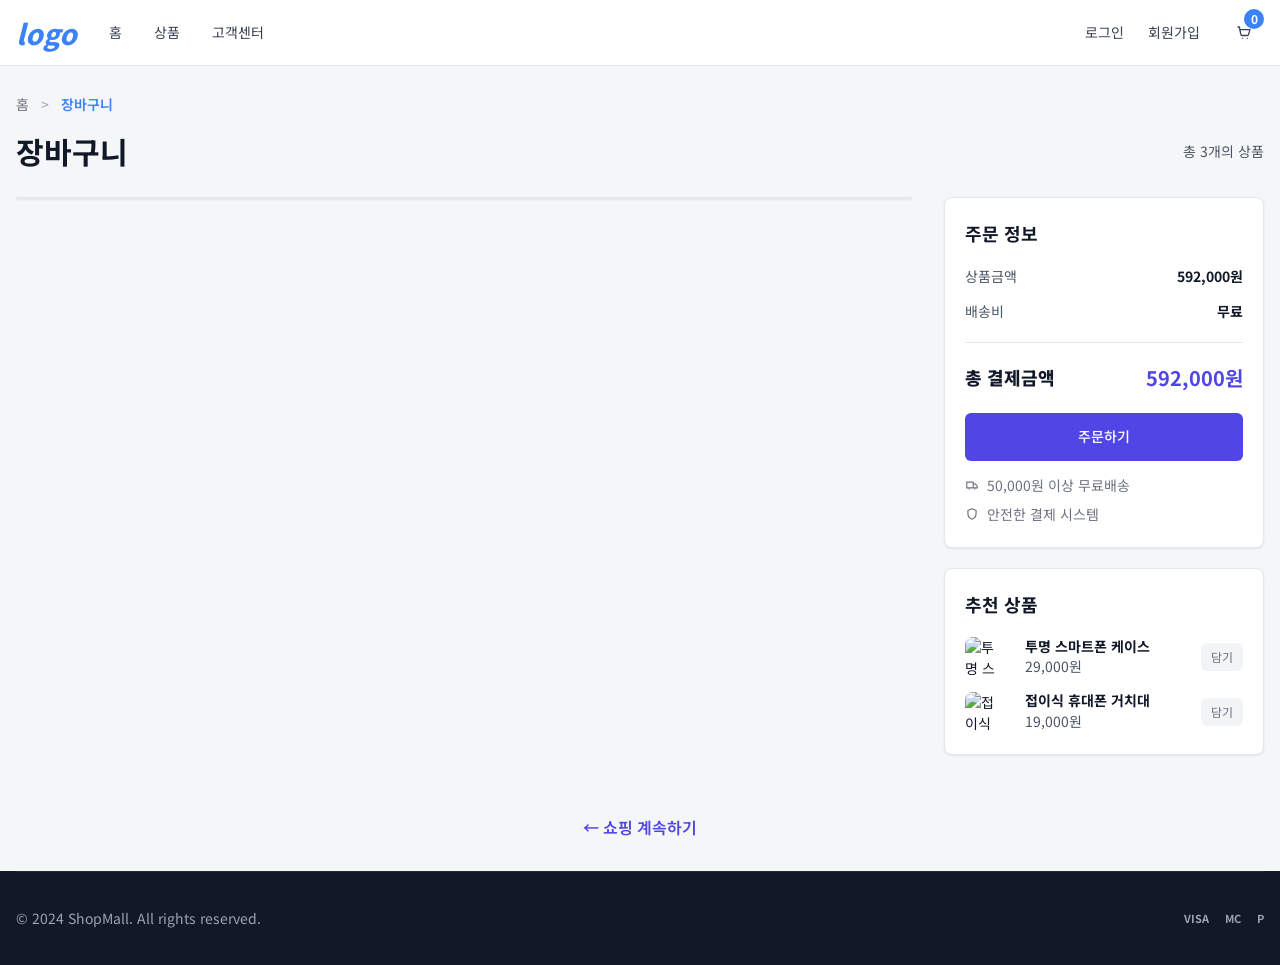
==== cart.html @ 21c0eae5 "first commit" ====
<!doctype html>
<html lang="ko">
  <head>
    <meta charset="UTF-8" />
    <meta name="viewport" content="width=device-width, initial-scale=1.0" />
    <title>ShopMall - 장바구니</title>
    <link rel="preconnect" href="https://fonts.googleapis.com" />
    <link rel="preconnect" href="https://fonts.gstatic.com" crossorigin />
    <link
      href="https://fonts.googleapis.com/css2?family=Noto+Sans+KR:wght@400;500;600;700;800&display=swap"
      rel="stylesheet"
    />
    <link rel="stylesheet" href="./css/common.css" />
    <link rel="stylesheet" href="./css/cart.css" />
  </head>
  <body>
    <header class="site-header">
      <div class="header-top container">
        <a href="./index.html" class="logo" aria-label="ShopMall home">logo</a>
        <nav class="simple-nav" aria-label="주요 메뉴">
          <ul>
            <li><a href="./index.html">홈</a></li>
            <li><a href="./index.html#products">상품</a></li>
            <li><a href="#">고객센터</a></li>
          </ul>
        </nav>
        <div class="user-actions">
          <a href="#">로그인</a>
          <a href="#">회원가입</a>
          <a href="cart.html" class="cart-button" aria-label="장바구니">
            <span class="cart-icon" aria-hidden="true"></span>
            <span class="cart-count">3</span>
          </a>
        </div>
      </div>
    </header>

    <main class="cart-main">
      <section class="cart-page container" aria-labelledby="cart-title">
        <nav class="breadcrumb" aria-label="현재 위치">
          <a href="./index.html">홈</a>
          <span aria-hidden="true">&gt;</span>
          <strong>장바구니</strong>
        </nav>

        <div class="cart-title-row">
          <h1 id="cart-title">장바구니</h1>
          <p class="cart-count-text">총 3개의 상품</p>
        </div>

        <div class="cart-layout">
          <section class="cart-list" aria-label="장바구니 상품 목록">
            <div class="cart-list-header">
              <span class="select-all"
                ><span class="check-box" aria-hidden="true"></span>전체선택 (3/3)</span
              >
              <button type="button">선택삭제</button>
            </div>

            <!-- <article class="cart-item">
              <span class="item-check"><span class="check-box" aria-hidden="true"></span></span>
              <div class="cart-thumb">
                <img
                  src="https://images.unsplash.com/photo-1505740420928-5e560c06d30e?auto=format&fit=crop&w=240&q=80"
                  alt="프리미엄 무선 블루투스 헤드폰"
                />
              </div>
              <div class="cart-item-info">
                <h2>프리미엄 무선 블루투스 헤드폰</h2>
                <p>브랜드명 | 블랙</p>
                <strong>189,000원</strong>
              </div>
              <div class="quantity-box" aria-label="수량">
                <button type="button" aria-label="수량 줄이기">-</button>
                <span>1</span>
                <button type="button" aria-label="수량 늘리기">+</button>
              </div>
              <button
                type="button"
                class="remove-item"
                aria-label="프리미엄 무선 블루투스 헤드폰 삭제"
              ></button>
            </article> -->
          </section>

          <aside class="cart-side" aria-label="주문 요약">
            <section class="order-card">
              <h2>주문 정보</h2>
              <div class="order-row">
                <span>상품금액</span>
                <strong>592,000원</strong>
              </div>
              <div class="order-row">
                <span>배송비</span>
                <strong>무료</strong>
              </div>
              <div class="order-total">
                <span>총 결제금액</span>
                <strong>592,000원</strong>
              </div>
              <button type="button" class="btn btn-primary">주문하기</button>
              <ul class="order-benefits">
                <li>50,000원 이상 무료배송</li>
                <li>안전한 결제 시스템</li>
              </ul>
            </section>

            <section class="recommend-card">
              <h2>추천 상품</h2>
              <article class="mini-product">
                <img
                  src="https://images.unsplash.com/photo-1601593346740-925612772716?auto=format&fit=crop&w=120&q=80"
                  alt="투명 스마트폰 케이스"
                />
                <div>
                  <h3>투명 스마트폰 케이스</h3>
                  <p>29,000원</p>
                </div>
                <button type="button" class="recommend-add">담기</button>
              </article>
              <article class="mini-product">
                <img
                  src="https://images.unsplash.com/photo-1616348436168-de43ad0db179?auto=format&fit=crop&w=120&q=80"
                  alt="접이식 휴대폰 거치대"
                />
                <div>
                  <h3>접이식 휴대폰 거치대</h3>
                  <p>19,000원</p>
                </div>
                <button type="button" class="recommend-add">담기</button>
              </article>
            </section>
          </aside>
        </div>

        <div class="continue-wrap">
          <a href="./index.html" class="continue-link">← 쇼핑 계속하기</a>
        </div>
      </section>
    </main>

    <footer class="site-footer">
      <div class="footer-inner container">
        <p>© 2024 ShopMall. All rights reserved.</p>
        <ul class="payment-list" aria-label="지원 결제 수단">
          <li>visa</li>
          <li>mc</li>
          <li>p</li>
        </ul>
      </div>
    </footer>
    <script type="module" src="js/cart.js"></script>
  </body>
</html>
---- css/common.css ----
:root {
  --font-base: "Noto Sans KR", system-ui, -apple-system, BlinkMacSystemFont, "Segoe UI", sans-serif;
  --color-bg: #f4f6f8;
  --color-surface: #ffffff;
  --color-text: #111827;
  --color-muted: #6b7280;
  --color-border: #e5e7eb;
  --color-form-border: #d9dee7;
  --color-link: #374151;
  --color-link-hover: #2563eb;
  --color-primary: #3b82f6;
  --color-primary-hover: #2563eb;
  --color-primary-text: #ffffff;
  --color-button-muted: #f0f1f4;
  --color-footer: #111827;
  --color-footer-text: #9ca3af;
  --shadow-card: 0 1px 2px rgba(17, 24, 39, 0.08);
  --radius-card: 8px;
  --radius-control: 12px;
  --container: 1248px;
}

* {
  box-sizing: border-box;
}

body {
  margin: 0;
  background: var(--color-bg);
  color: var(--color-text);
  font-family: var(--font-base);
  font-size: 14px;
  line-height: 1.5;
}

img {
  display: block;
  max-width: 100%;
}

a {
  color: var(--color-link);
  text-decoration: none;
}

a:hover {
  color: var(--color-link-hover);
}

button,
input,
select {
  font: inherit;
}

button {
  cursor: pointer;
}

.container {
  width: min(100% - 32px, var(--container));
  margin-inline: auto;
}

.sr-only {
  position: absolute;
  width: 1px;
  height: 1px;
  padding: 0;
  overflow: hidden;
  clip: rect(0, 0, 0, 0);
  white-space: nowrap;
  border: 0;
}

.btn {
  display: inline-flex;
  align-items: center;
  justify-content: center;
  min-height: 36px;
  padding: 0 20px;
  border: 0;
  border-radius: 6px;
  font-weight: 500;
  text-align: center;
}

.btn-primary {
  min-height: 48px;
  padding-inline: 31px;
  background: var(--color-primary);
  color: var(--color-primary-text);
}

.btn-primary:hover {
  background: var(--color-primary-hover);
  color: var(--color-primary-text);
}

.btn-muted {
  width: 100%;
  background: var(--color-button-muted);
  color: #4b5563;
}

.site-header {
  background: var(--color-surface);
  border-bottom: 1px solid var(--color-border);
}

.header-top {
  display: flex;
  align-items: center;
  gap: 32px;
  min-height: 65px;
}

.logo {
  color: var(--color-primary);
  font-size: 28px;
  font-weight: 800;
  font-style: italic;
  line-height: 1;
}

.search-form {
  position: relative;
  width: 236px;
}

.search-form input {
  width: 100%;
  height: 38px;
  padding: 0 14px 0 40px;
  border: 1px solid var(--color-form-border);
  border-radius: 19px;
  color: var(--color-text);
  outline: none;
}

.search-form input::placeholder {
  color: #9ca3af;
}

.search-form input:focus {
  border-color: var(--color-primary);
  box-shadow: 0 0 0 3px rgba(59, 130, 246, 0.16);
}

.search-icon,
.cart-icon,
.cart-add::before {
  display: inline-block;
  width: 16px;
  height: 16px;
  background: currentColor;
  content: "";
  mask: var(--icon) center / contain no-repeat;
  -webkit-mask: var(--icon) center / contain no-repeat;
}

.search-icon {
  --icon: url("data:image/svg+xml,%3Csvg xmlns='http://www.w3.org/2000/svg' fill='none' viewBox='0 0 24 24' stroke='%23000'%3E%3Cpath stroke-linecap='round' stroke-linejoin='round' stroke-width='2' d='m21 21-4.3-4.3m1.3-5.2a6.5 6.5 0 1 1-13 0 6.5 6.5 0 0 1 13 0Z'/%3E%3C/svg%3E");
  position: absolute;
  left: 14px;
  top: 50%;
  color: #9ca3af;
  transform: translateY(-50%);
}

.cart-icon,
.cart-add::before {
  --icon: url("data:image/svg+xml,%3Csvg xmlns='http://www.w3.org/2000/svg' fill='none' viewBox='0 0 24 24' stroke='%23000'%3E%3Cpath stroke-linecap='round' stroke-linejoin='round' stroke-width='2' d='M3 3h2l2.2 11.2a2 2 0 0 0 2 1.6h7.7a2 2 0 0 0 1.9-1.4L21 7H6M10 20h.01M17 20h.01'/%3E%3C/svg%3E");
}

.user-actions {
  display: flex;
  align-items: center;
  gap: 24px;
  margin-left: auto;
}

.cart-button {
  position: relative;
  display: inline-flex;
  width: 40px;
  height: 40px;
  align-items: center;
  justify-content: center;
  color: #374151;
}

.cart-count {
  position: absolute;
  top: -4px;
  right: 0;
  display: grid;
  width: 20px;
  height: 20px;
  place-items: center;
  border-radius: 50%;
  background: var(--color-primary);
  color: var(--color-primary-text);
  font-size: 12px;
  font-weight: 700;
}

.category-nav {
  border-top: 1px solid var(--color-border);
}

.category-nav ul {
  display: flex;
  gap: 32px;
  min-height: 56px;
  align-items: center;
  margin: 0;
  padding: 0;
  list-style: none;
  font-size: 16px;
}

fieldset {
  display: grid;
  gap: 8px;
  margin: 0 0 28px;
  padding: 0;
  border: 0;
}

legend {
  margin-bottom: 12px;
  color: #374151;
  font-size: 16px;
  font-weight: 500;
}

label {
  display: flex;
  align-items: center;
  gap: 12px;
  color: #4b5563;
}

input[type="checkbox"],
input[type="radio"] {
  width: 16px;
  height: 16px;
  margin: 0;
  accent-color: var(--color-primary);
}

select {
  min-width: 96px;
  height: 36px;
  padding: 0 36px 0 16px;
  border: 1px solid var(--color-border);
  border-radius: 18px;
  background: var(--color-button-muted);
}

.site-footer {
  background: var(--color-footer);
}

.footer-inner {
  display: flex;
  min-height: 94px;
  align-items: center;
  justify-content: space-between;
  border-top: 1px solid rgba(255, 255, 255, 0.08);
  color: var(--color-footer-text);
}

.footer-inner p {
  margin: 0;
}

.payment-list {
  display: flex;
  gap: 16px;
  margin: 0;
  padding: 0;
  list-style: none;
  color: var(--color-footer-text);
  font-size: 11px;
  font-weight: 700;
  text-transform: uppercase;
}

.common-preview {
  min-height: 420px;
  padding: 80px 0;
}

.common-preview h1 {
  margin: 0 0 12px;
}

.common-preview p {
  margin: 0 0 24px;
  color: var(--color-muted);
}

@media (max-width: 768px) {
  .header-top {
    flex-wrap: wrap;
    gap: 16px;
    padding: 16px 0;
  }

  .search-form {
    order: 3;
    width: 100%;
  }

  .category-nav ul {
    gap: 20px;
    overflow-x: auto;
    white-space: nowrap;
  }
}

@media (max-width: 520px) {
  .user-actions {
    gap: 14px;
    font-size: 13px;
  }

  .footer-inner {
    align-items: flex-start;
    flex-direction: column;
    justify-content: center;
    gap: 14px;
  }
}
---- css/cart.css ----
.cart-main {
  min-height: calc(100vh - 159px);
  background: var(--color-bg);
}

.simple-nav ul {
  display: flex;
  gap: 32px;
  margin: 0;
  padding: 0;
  list-style: none;
}

.simple-nav a {
  color: #374151;
}

.cart-page {
  padding: 28px 0 32px;
}

.breadcrumb {
  display: flex;
  align-items: center;
  gap: 12px;
  margin-bottom: 18px;
  color: #9ca3af;
}

.breadcrumb a {
  color: #6b7280;
}

.breadcrumb strong {
  color: var(--color-primary);
  font-weight: 600;
}

.cart-title-row {
  display: flex;
  align-items: center;
  justify-content: space-between;
  margin-bottom: 28px;
}

.cart-title-row h1 {
  margin: 0;
  font-size: 30px;
  line-height: 1.2;
}

.cart-count-text {
  margin: 0;
  color: #4b5563;
}

.cart-layout {
  display: grid;
  grid-template-columns: minmax(0, 2fr) 320px;
  gap: 32px;
  align-items: start;
}

.cart-list,
.order-card,
.recommend-card {
  border: 1px solid var(--color-border);
  border-radius: var(--radius-card);
  background: var(--color-surface);
  box-shadow: var(--shadow-card);
}

.cart-list-header {
  display: flex;
  align-items: center;
  justify-content: space-between;
  min-height: 56px;
  padding: 0 22px;
  border-bottom: 1px solid var(--color-border);
}

.select-all,
.item-check {
  display: inline-flex;
  align-items: center;
  gap: 12px;
  color: #111827;
  font-weight: 600;
}

.cart-list-header button,
.remove-item,
.recommend-add {
  border: 0;
  background: transparent;
  color: #6b7280;
}

.cart-item {
  display: grid;
  grid-template-columns: 32px 96px minmax(0, 1fr) 120px 32px;
  gap: 24px;
  align-items: center;
  min-height: 133px;
  padding: 20px 22px;
}

.cart-item + .cart-item {
  border-top: 1px solid var(--color-border);
}

.check-box {
  display: inline-grid;
  width: 16px;
  height: 16px;
  place-items: center;
  border-radius: 3px;
  background: #4f46e5;
}

.check-box::before {
  width: 9px;
  height: 6px;
  border-bottom: 2px solid #fff;
  border-left: 2px solid #fff;
  content: "";
  transform: rotate(-45deg) translate(1px, -1px);
}

.cart-thumb {
  overflow: hidden;
  width: 72px;
  height: 72px;
  border-radius: 12px;
  background: #f3f4f6;
}

.cart-thumb img {
  width: 100%;
  height: 100%;
  object-fit: cover;
}

.cart-item-info h2 {
  margin: 0 0 4px;
  font-size: 16px;
  line-height: 1.5;
}

.cart-item-info p {
  margin: 0 0 8px;
  color: #6b7280;
}

.cart-item-info strong {
  font-size: 18px;
}

.quantity-box {
  display: inline-flex;
  width: 96px;
  height: 30px;
  align-items: center;
  justify-content: space-between;
  border: 1px solid var(--color-form-border);
  border-radius: 15px;
  color: #111827;
  overflow: hidden;
}

.quantity-box button {
  width: 30px;
  height: 100%;
  border: 0;
  background: transparent;
  color: #6b7280;
}

/* 입력 박스로 변경했을 때 부모 레이아웃을 벗어나지 않도록 입력 스타일을 고정 */
.quantity-box input[type="number"],
.quantity-box input[type="text"] {
  -moz-appearance: textfield;
  appearance: none;
  border: none;
  background: transparent;
  height: 100%;
  padding: 0;
  margin: 0;
  font: inherit;
  color: inherit;
  text-align: center;
  flex: 1 1 auto;
  min-width: 0;
}

/* 크롬/사파리 숫자 스피너 제거 */
.quantity-box input[type="number"]::-webkit-outer-spin-button,
.quantity-box input[type="number"]::-webkit-inner-spin-button {
  -webkit-appearance: none;
  margin: 0;
}

.remove-item {
  display: inline-grid;
  width: 24px;
  height: 24px;
  place-items: center;
  padding: 0;
}

.remove-item::before {
  width: 16px;
  height: 16px;
  background: currentColor;
  content: "";
  mask: url("data:image/svg+xml,%3Csvg xmlns='http://www.w3.org/2000/svg' fill='none' viewBox='0 0 24 24' stroke='%23000'%3E%3Cpath stroke-linecap='round' stroke-linejoin='round' stroke-width='2' d='M3 6h18M8 6V4h8v2m-9 0 1 14h8l1-14M10 10v6M14 10v6'/%3E%3C/svg%3E")
    center / contain no-repeat;
  -webkit-mask: url("data:image/svg+xml,%3Csvg xmlns='http://www.w3.org/2000/svg' fill='none' viewBox='0 0 24 24' stroke='%23000'%3E%3Cpath stroke-linecap='round' stroke-linejoin='round' stroke-width='2' d='M3 6h18M8 6V4h8v2m-9 0 1 14h8l1-14M10 10v6M14 10v6'/%3E%3C/svg%3E")
    center / contain no-repeat;
}

.cart-side {
  display: grid;
  gap: 20px;
}

.order-card,
.recommend-card {
  padding: 22px 20px;
}

.order-card h2,
.recommend-card h2 {
  margin: 0 0 18px;
  font-size: 18px;
  line-height: 1.55;
}

.order-row,
.order-total {
  display: flex;
  align-items: center;
  justify-content: space-between;
  gap: 16px;
}

.order-row {
  margin-bottom: 14px;
  color: #4b5563;
}

.order-row strong {
  color: #111827;
}

.order-total {
  margin: 20px 0 20px;
  padding-top: 20px;
  border-top: 1px solid var(--color-border);
  font-size: 18px;
  font-weight: 800;
}

.order-total strong {
  color: #4f46e5;
  font-size: 20px;
}

.order-card .btn {
  width: 100%;
  background: #4f46e5;
}

.order-card .btn:hover {
  background: #4338ca;
}

.order-benefits {
  display: grid;
  gap: 8px;
  margin: 14px 0 0;
  padding: 0;
  color: #6b7280;
  list-style: none;
}

.order-benefits li {
  display: flex;
  align-items: center;
  gap: 8px;
}

.order-benefits li::before {
  display: inline-block;
  width: 14px;
  height: 14px;
  background: currentColor;
  content: "";
  mask: var(--benefit-icon) center / contain no-repeat;
  -webkit-mask: var(--benefit-icon) center / contain no-repeat;
}

.order-benefits li:first-child {
  --benefit-icon: url("data:image/svg+xml,%3Csvg xmlns='http://www.w3.org/2000/svg' fill='none' viewBox='0 0 24 24' stroke='%23000'%3E%3Cpath stroke-linecap='round' stroke-linejoin='round' stroke-width='2' d='M3 7h11v10H3V7Zm11 3h3.5L21 14v3h-7v-7ZM7 19h.01M17 19h.01'/%3E%3C/svg%3E");
}

.order-benefits li:last-child {
  --benefit-icon: url("data:image/svg+xml,%3Csvg xmlns='http://www.w3.org/2000/svg' fill='none' viewBox='0 0 24 24' stroke='%23000'%3E%3Cpath stroke-linecap='round' stroke-linejoin='round' stroke-width='2' d='M12 3 5 6v5c0 4.4 2.8 8.4 7 10 4.2-1.6 7-5.6 7-10V6l-7-3Z'/%3E%3C/svg%3E");
}

.mini-product {
  display: grid;
  grid-template-columns: 48px minmax(0, 1fr) auto;
  gap: 12px;
  align-items: center;
}

.mini-product + .mini-product {
  margin-top: 14px;
}

.mini-product img {
  width: 40px;
  height: 40px;
  border-radius: 8px;
  object-fit: cover;
}

.mini-product h3 {
  margin: 0;
  font-size: 14px;
  line-height: 1.4;
}

.mini-product p {
  margin: 0;
  color: #4b5563;
}

.recommend-add {
  min-height: 28px;
  padding: 0 10px;
  border-radius: 6px;
  background: #f3f4f6;
  font-size: 12px;
}

.continue-link {
  display: inline-flex;
  align-items: center;
  gap: 8px;
  margin: 60px 0 0;
  color: #4f46e5;
  font-size: 16px;
  font-weight: 600;
}

.continue-wrap {
  text-align: center;
}

@media (max-width: 1024px) {
  .cart-layout {
    grid-template-columns: 1fr;
  }

  .cart-side {
    grid-template-columns: repeat(2, minmax(0, 1fr));
  }
}

@media (max-width: 768px) {
  .simple-nav {
    order: 3;
    width: 100%;
  }

  .simple-nav ul {
    gap: 24px;
  }

  .cart-title-row {
    align-items: flex-start;
    flex-direction: column;
    gap: 10px;
  }

  .cart-item {
    grid-template-columns: 24px 72px minmax(0, 1fr);
    gap: 16px;
  }

  .quantity-box,
  .remove-item {
    grid-column: 3;
  }

  .cart-side {
    grid-template-columns: 1fr;
  }
}

@media (max-width: 520px) {
  .cart-list-header {
    align-items: flex-start;
    flex-direction: column;
    gap: 8px;
    padding: 16px;
  }

  .cart-item {
    padding: 18px 16px;
  }

  .cart-thumb {
    width: 64px;
    height: 64px;
  }
}
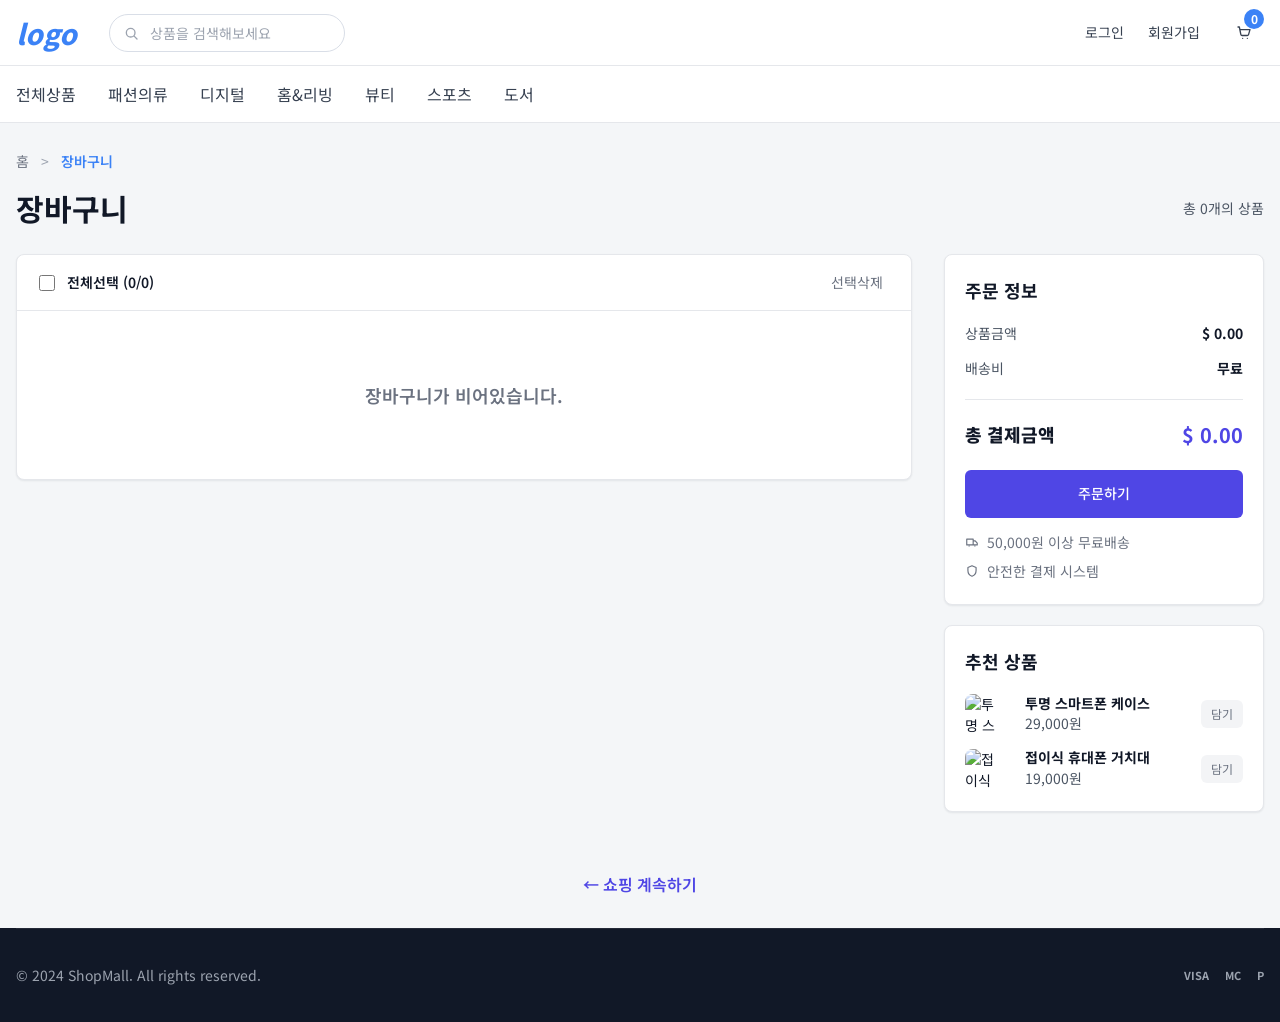
==== commit ac5488ec: "feat: 장바구니 기능 완성, header/footer 모듈화" ====
--- a/cart.html
+++ b/cart.html
@@ -15,7 +15,7 @@
   </head>
   <body>
     <header class="site-header">
-      <div class="header-top container">
+      <!-- <div class="header-top container">
         <a href="./index.html" class="logo" aria-label="ShopMall home">logo</a>
         <nav class="simple-nav" aria-label="주요 메뉴">
           <ul>
@@ -29,10 +29,10 @@
           <a href="#">회원가입</a>
           <a href="cart.html" class="cart-button" aria-label="장바구니">
             <span class="cart-icon" aria-hidden="true"></span>
-            <span class="cart-count">3</span>
+            <span class="cart-count">0</span>
           </a>
         </div>
-      </div>
+      </div> -->
     </header>
 
     <main class="cart-main">
@@ -45,15 +45,16 @@
 
         <div class="cart-title-row">
           <h1 id="cart-title">장바구니</h1>
-          <p class="cart-count-text">총 3개의 상품</p>
+          <p class="cart-count-text">총 0개의 상품</p>
         </div>
 
         <div class="cart-layout">
           <section class="cart-list" aria-label="장바구니 상품 목록">
             <div class="cart-list-header">
-              <span class="select-all"
-                ><span class="check-box" aria-hidden="true"></span>전체선택 (3/3)</span
-              >
+              <label class="select-all">
+                <input type="checkbox" />
+                <span>전체선택 (0/0)</span>
+              </label>
               <button type="button">선택삭제</button>
             </div>
 
@@ -139,16 +140,14 @@
       </section>
     </main>
 
-    <footer class="site-footer">
-      <div class="footer-inner container">
-        <p>© 2024 ShopMall. All rights reserved.</p>
-        <ul class="payment-list" aria-label="지원 결제 수단">
-          <li>visa</li>
-          <li>mc</li>
-          <li>p</li>
-        </ul>
-      </div>
-    </footer>
+    <footer class="site-footer"></footer>
+
+    <script type="module">
+      import { renderHeader } from "./js/modules/header.js";
+      import { renderFooter } from "./js/modules/footer.js";
+      renderHeader();
+      renderFooter();
+    </script>
     <script type="module" src="js/cart.js"></script>
   </body>
 </html>
--- a/css/cart.css
+++ b/css/cart.css
@@ -87,6 +87,15 @@
   color: #111827;
   font-weight: 600;
 }
+.select-all {
+  cursor: pointer;
+}
+.select-all input[type="checkbox"] {
+  width: 16px;
+  height: 16px;
+  margin: 0;
+  accent-color: #4f46e5;
+}
 
 .cart-list-header button,
 .remove-item,
@@ -107,6 +116,19 @@
 
 .cart-item + .cart-item {
   border-top: 1px solid var(--color-border);
+}
+
+.cart-empty {
+  display: flex;
+  min-height: 168px;
+  align-items: center;
+  justify-content: center;
+  padding: 32px 22px;
+  color: #6b7280;
+  font-size: 18px;
+  font-weight: 600;
+  line-height: 1.5;
+  text-align: center;
 }
 
 .check-box {
